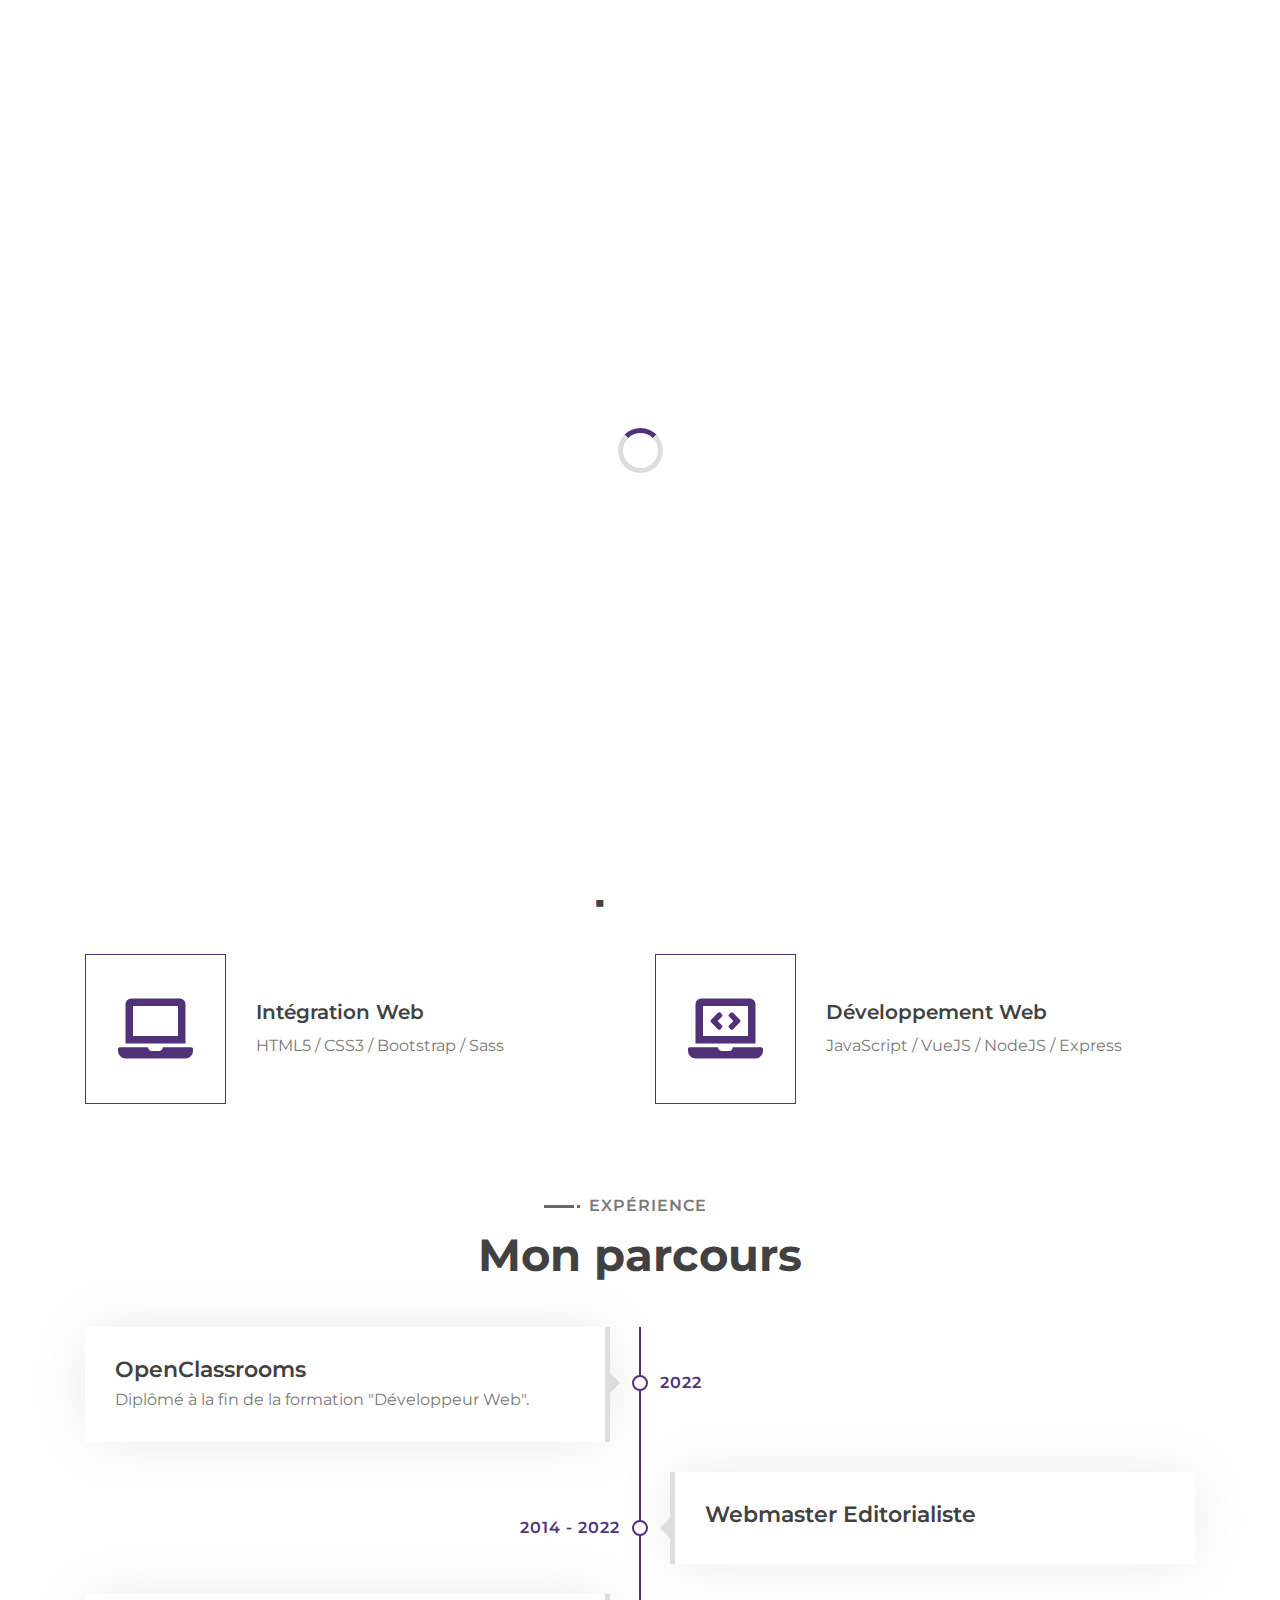
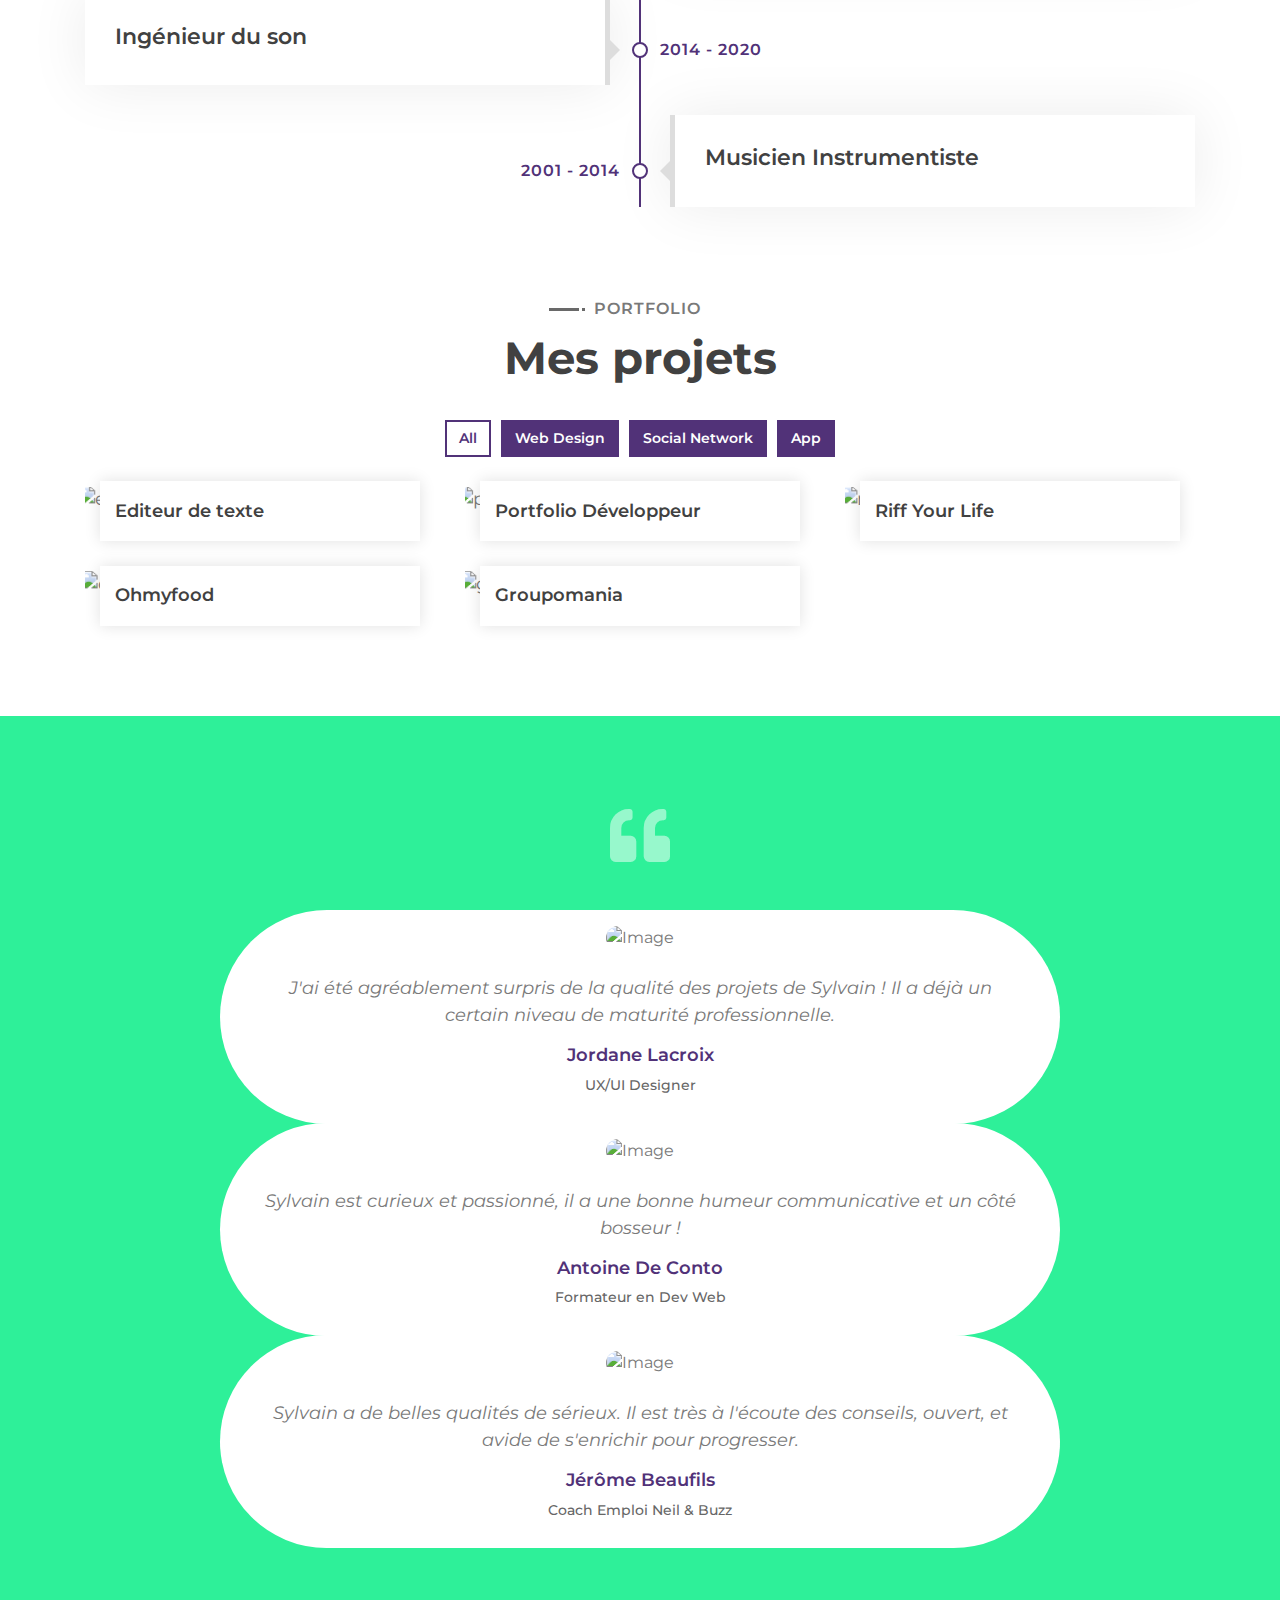
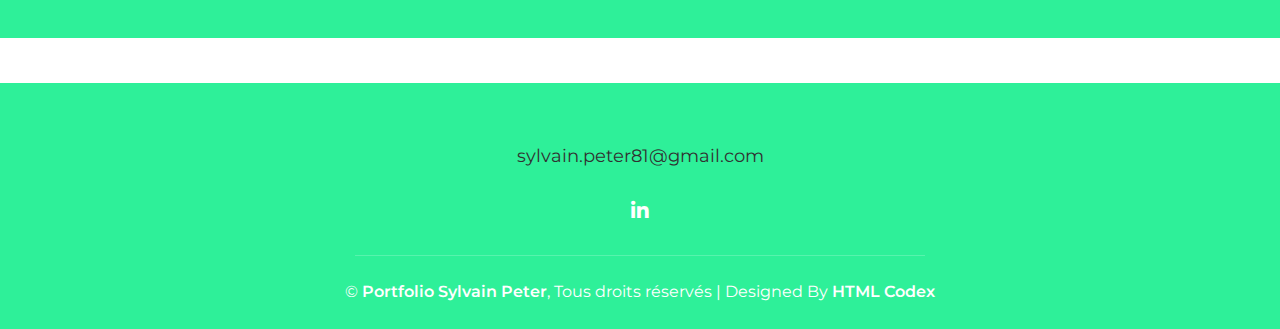
==== index.html @ 923b398d "Modifie carrousel" ====
<!DOCTYPE html>
<html lang="fr">

<head>
    <meta charset="utf-8">
    <meta content="width=device-width, initial-scale=1.0" name="viewport">
    <title>Sylvain Peter - Développeur Web // Orléans</title>
    <meta name="description" content="Portfolio de Sylvain Peter, développeur web à Orléans. Création de site internet sur mesure ! HTML, CSS, JavaScript" />
    <!-- Twitter Card data -->
    <meta name="twitter:card" content="Sylvain Peter - Développeur Web // Orléans">
    <meta name="twitter:description" content="Portfolio de Sylvain Peter, dévelopeur web à Orléans. Création de  site internet sur mesure ! HTML, CSS, JavaScript">
    <meta name="twitter:image" content="https://sylvainpeter.github.io/img/project4_a.jpg">
    <!-- Open Graph data -->
    <meta property="og:title" content="Sylvain Peter - Intégrateur Web // Orléans"/>
    <meta property="og:type" content="website"/>
    <meta property="og:description" content="Portfolio de Sylvain Peter, dévelopeur web à Orléans. Création de  site internet sur mesure ! HTML, CSS, JavaScript"/>
    <meta property="og:image" content="https://sylvainpeter.github.io/img/project4_a.jpg">

    <!-- Favicon -->
    <link rel="shortcut icon" type="image/ico" href="img/favicon.ico"/>

    <!-- Google Font -->
    <link href="https://fonts.googleapis.com/css2?family=Montserrat:wght@300;400;500;600;700&display=swap"
        rel="stylesheet">

    <!-- CSS Libraries -->
    <link href="https://stackpath.bootstrapcdn.com/bootstrap/4.4.1/css/bootstrap.min.css" rel="stylesheet">
    <link href="https://cdnjs.cloudflare.com/ajax/libs/font-awesome/5.10.0/css/all.min.css" rel="stylesheet">
    <link href="lib/animate/animate.min.css" rel="stylesheet">
    <link href="lib/owlcarousel/assets/owl.carousel.min.css" rel="stylesheet">
    <link href="lib/lightbox/css/lightbox.min.css" rel="stylesheet">

    <!-- Template Stylesheet -->
    <link href="css/style.css" rel="stylesheet">
</head>

<body data-spy="scroll" data-target=".navbar" data-offset="51">
    <!-- Nav Bar Start -->
    <div class="navbar navbar-expand-lg bg-light navbar-light">
        <div class="container-fluid">
            <a href="index.html" class="navbar-brand">DevFolio</a>
            <button type="button" class="navbar-toggler" data-toggle="collapse" data-target="#navbarCollapse">
                <span class="navbar-toggler-icon"></span>
            </button>

            <div class="collapse navbar-collapse justify-content-between" id="navbarCollapse">
                <div class="navbar-nav ml-auto">
                    <a href="#home" class="nav-item nav-link active">Home</a>
                    <a href="#about" class="nav-item nav-link">Bio</a>
                    <a href="#service" class="nav-item nav-link">Tech</a>
                    <a href="#experience" class="nav-item nav-link">Expérience</a>
                    <a href="#portfolio" class="nav-item nav-link">Portfolio</a>
                    <a href="#review" class="nav-item nav-link">Feedbacks</a>
                    <a href="#contact" class="nav-item nav-link">Contact</a>
                </div>
            </div>
        </div>
    </div>
    <!-- Nav Bar End -->


    <!-- Hero Start -->
    <div class="hero" id="home">
        <div class="container-fluid">
            <div class="row align-items-center">
                <div class="col-sm-12 col-md-6">
                    <div class="hero-content">
                        <div class="hero-text">

                            <h1>Sylvain Peter</h1>
                            <h2></h2>
                            <div class="typed-text">Développeur Web Frontend, Apprenti UX/UI Designer, Orléans</div>
                        </div>
                        <div class="hero-btn">
                            <a class="btn" href="#contact">Contactez-moi</a>
                        </div>
                    </div>
                </div>
                <div class="col-sm-12 col-md-6 d-none d-md-block wow zoomIn">
                    <div class="hero-image">
                        <img src="img/sylvain.jpg" alt="Hero Image">
                    </div>
                </div>
            </div>
        </div>
    </div>
    <!-- Hero End -->


    <!-- About Start -->
    <div class="about wow fadeInUp" data-wow-delay="0.1s" id="about">
        <div class="container-fluid">
            <div class="row align-items-center">
                <div class="col-lg-6">
                    <div class="about-img">
                        <img src="img/rainbow1.jpg" id="rainbow" alt="Image">
                    </div>
                </div>
                <div class="col-lg-6">
                    <div class="about-content">
                        <div class="section-header text-left">
                            <p>Bio</p>
                            <h2>A propos de moi</h2>
                        </div>
                        <div class="about-text">
                            <p>
                                Je suis une personne neuroatypique, particulièrement sensible à l'inclusion et à la
                                lutte contre la discrimination en entreprise.
                                <br><br>
                                Fort d'une expérience professionnelle en tant que musicien, j'aspire désormais à
                                explorer en profondeur l'univers du web.
                                Je suis déterminé à mettre toute ma détermination et mon engagement dans cette nouvelle
                                carrière.
                                <br><br>
                                En 2022, j'ai obtenu un diplôme de Développeur Web.
                                Je souhaite à présent me diversifier en étudiant le domaine de l'UX/UI Design.
                            </p>
                        </div>
                    </div>
                </div>
            </div>
        </div>
    </div>
    <!-- About End -->


    <!-- Service Start -->
    <div class="service" id="service">
        <div class="container">
            <div class="section-header text-center wow zoomIn" data-wow-delay="0.1s">
                <p>Tech</p>
                <h2>Mes spécialités</h2>
            </div>
            <div class="row">
                <div class="col-lg-6 wow fadeInUp" data-wow-delay="0.0s">
                    <div class="service-item">
                        <div class="service-icon">
                            <i class="fa fa-laptop"></i>
                        </div>
                        <div class="service-text">
                            <h3>Intégration Web</h3>
                            <p>
                                HTML5 / CSS3 / Bootstrap / Sass
                            </p>
                        </div>
                    </div>
                </div>
                <div class="col-lg-6 wow fadeInUp" data-wow-delay="0.2s">
                    <div class="service-item">
                        <div class="service-icon">
                            <i class="fa fa-laptop-code"></i>
                        </div>
                        <div class="service-text">
                            <h3>Développement Web</h3>
                            <p>
                                JavaScript / VueJS / NodeJS / Express
                            </p>
                        </div>
                    </div>
                </div>
            </div>
        </div>
    </div>
    <!-- Service End -->


    <!-- Experience Start -->
    <div class="experience" id="experience">
        <div class="container">
            <header class="section-header text-center wow zoomIn" data-wow-delay="0.1s">
                <p>Expérience</p>
                <h2>Mon parcours</h2>
            </header>
            <div class="timeline">
                <div class="timeline-item left wow slideInLeft" data-wow-delay="0.1s">
                    <div class="timeline-text">
                        <div class="timeline-date">2022</div>
                        <h2>OpenClassrooms</h2>
                        <p>
                            Diplômé à la fin de la formation "Développeur Web".
                        </p>
                    </div>
                </div>
                <div class="timeline-item right wow slideInRight" data-wow-delay="0.1s">
                    <div class="timeline-text">
                        <div class="timeline-date">2014 - 2022</div>
                        <h2>Webmaster Editorialiste</h2>
                    </div>
                </div>
                <div class="timeline-item left wow slideInLeft" data-wow-delay="0.1s">
                    <div class="timeline-text">
                        <div class="timeline-date">2014 - 2020</div>
                        <h2>Ingénieur du son</h2>
                    </div>
                </div>
                <div class="timeline-item right wow slideInRight" data-wow-delay="0.1s">
                    <div class="timeline-text">
                        <div class="timeline-date">2001 - 2014</div>
                        <h2>Musicien Instrumentiste</h2>
                    </div>
                </div>


            </div>
        </div>
    </div>
    <!-- Job Experience End -->




    <!-- Portfolio Start -->
    <div class="portfolio" id="portfolio">
        <div class="container">
            <div class="section-header text-center wow zoomIn" data-wow-delay="0.1s">
                <p>Portfolio</p>
                <h2>Mes projets</h2>
            </div>
            <div class="row">
                <div class="col-12">
                    <ul id="portfolio-filter">
                        <li data-filter="*" class="filter-active">All</li>
                        <li data-filter=".filter-1">Web Design</li>
                        <li data-filter=".filter-2">Social Network</li>
                        <li data-filter=".filter-3">App</li>
                    </ul>
                </div>
            </div>
            <div class="row portfolio-container">
                <div class="col-lg-4 col-md-6 col-sm-12 portfolio-item filter-3 wow fadeInUp" data-wow-delay="0.0s">
                    <div class="portfolio-wrap">
                        <div class="portfolio-img">
                            <img src="img/projet1.jpg" alt="editeur de texte">
                        </div>
                        <div class="portfolio-text">
                            <h3>Editeur de texte</h3>
                        </div>
                    </div>
                </div>
                <div class="col-lg-4 col-md-6 col-sm-12 portfolio-item filter-1 wow fadeInUp" data-wow-delay="0.2s">
                    <div class="portfolio-wrap">
                        <div class="portfolio-img">
                            <img src="img/projet2.jpg" alt="portfolio développeur">
                        </div>
                        <div class="portfolio-text">
                            <h3>Portfolio Développeur</h3>
                        </div>
                    </div>
                </div>
                <div class="col-lg-4 col-md-6 col-sm-12 portfolio-item filter-1 wow fadeInUp" data-wow-delay="0.4s">
                    <div class="portfolio-wrap">
                        <div class="portfolio-img">
                            <img src="img/projet3.jpg" alt="riff your life">
                        </div>
                        <div class="portfolio-text">
                            <h3>Riff Your Life</h3>
                        </div>
                    </div>
                </div>
                <div class="col-lg-4 col-md-6 col-sm-12 portfolio-item filter-1 wow fadeInUp" data-wow-delay="0.6s">
                    <div class="portfolio-wrap">
                        <div class="portfolio-img">
                            <img src="img/projet4.jpg" alt="ohmyfood">
                        </div>
                        <div class="portfolio-text">
                            <h3>Ohmyfood</h3>
                        </div>
                    </div>
                </div>
                <div class="col-lg-4 col-md-6 col-sm-12 portfolio-item filter-2 wow fadeInUp" data-wow-delay="1s">
                    <div class="portfolio-wrap">
                        <div class="portfolio-img">
                            <img src="img/projet6.png" alt="groupomania">
                        </div>
                        <div class="portfolio-text">
                            <h3>Groupomania</h3>
                        </div>
                    </div>
                </div>
            </div>
        </div>
    </div>
    <!-- Portfolio End -->






    <!-- Testimonial Start -->
    <div class="testimonial wow fadeInUp" data-wow-delay="0.1s" id="review">
        <div class="container">
            <div class="testimonial-icon">
                <i class="fa fa-quote-left"></i>
            </div>
            <div class="owl-carousel testimonials-carousel">
                <div class="testimonial-item">
                    <div class="testimonial-img">
                        <img src="img/jordane.jpg" alt="Image">
                    </div>
                    <div class="testimonial-text">
                        <p>
                            J'ai été agréablement surpris de la qualité des projets de Sylvain ! Il a déjà un certain
                            niveau de maturité professionnelle.
                        </p>
                        <h3>Jordane Lacroix</h3>
                        <h4>UX/UI Designer</h4>
                    </div>
                </div>
                <div class="testimonial-item">
                    <div class="testimonial-img">
                        <img src="img/antoine.jpg" alt="Image">
                    </div>
                    <div class="testimonial-text">
                        <p>
                            Sylvain est curieux et passionné, il a une bonne humeur communicative et un côté bosseur !
                        </p>
                        <h3>Antoine De Conto</h3>
                        <h4>Formateur en Dev Web</h4>
                    </div>
                </div>
                <div class="testimonial-item">
                    <div class="testimonial-img">
                        <img src="img/jerome.jpg" alt="Image">
                    </div>
                    <div class="testimonial-text">
                        <p>
                            Sylvain a de belles qualités de sérieux. Il est très à l'écoute des conseils, ouvert, et
                            avide de s'enrichir pour progresser.
                        </p>
                        <h3>Jérôme Beaufils</h3>
                        <h4>Coach Emploi Neil & Buzz</h4>
                    </div>
                </div>
            </div>
        </div>
    </div>
    <!-- Testimonial End -->








    <!-- Footer Start -->
    <div id="contact" class="footer wow fadeIn" data-wow-delay="0.3s">
        <div class="container-fluid">
            <div class="container">
                <div class="footer-info">
                    <div class="footer-menu">
                        <a href="mailto:sylvain.peter81@gmail.com">sylvain.peter81@gmail.com</p>
                    </div>
                    <div class="footer-social">
                        <a href="https://www.linkedin.com/in/sylvainpeter" target="_blank"><i
                                class="fab fa-linkedin-in"></i></a>
                    </div>
                </div>
            </div>
            <div class="container copyright">
                <p>&copy; <a href="#">Portfolio Sylvain Peter</a>, Tous droits réservés | Designed By <a
                        href="https://htmlcodex.com">HTML Codex</a></p>
            </div>
        </div>
    </div>
    <!-- Footer End -->


    <!-- Back to top button -->
    <a href="#" class="btn back-to-top"><i class="fa fa-chevron-up"></i></a>


    <!-- Pre Loader -->
    <div id="loader" class="show">
        <div class="loader"></div>
    </div>


    <!-- JavaScript Libraries -->
    <script src="https://code.jquery.com/jquery-3.4.1.min.js"></script>
    <script src="https://stackpath.bootstrapcdn.com/bootstrap/4.4.1/js/bootstrap.bundle.min.js"></script>
    <script src="lib/easing/easing.min.js"></script>
    <script src="lib/wow/wow.min.js"></script>
    <script src="lib/waypoints/waypoints.min.js"></script>
    <script src="lib/typed/typed.min.js"></script>
    <script src="lib/owlcarousel/owl.carousel.min.js"></script>
    <script src="lib/isotope/isotope.pkgd.min.js"></script>
    <script src="lib/lightbox/js/lightbox.min.js"></script>

    <!-- Contact Javascript File -->
    <script src="mail/jqBootstrapValidation.min.js"></script>
    <script src="mail/contact.js"></script>

    <!-- Template Javascript -->
    <script src="js/main.js"></script>
</body>

</html>
---- css/style.css ----
/*******************************/
/********* General CSS *********/
/*******************************/
body {
    color: #797979;
    background: #ffffff;
    font-family: 'Montserrat', sans-serif;
}

h1,
h2,
h3,
h4,
h5,
h6 {
    color: #414141;
}

a {
    color: #313131;
    transition: .3s;
}

a:hover,
a:active,
a:focus {
    color: #513278;
    outline: none;
    text-decoration: none;
}

.btn:focus,
.form-control:focus {
    box-shadow: none;
}

.container-fluid {
    max-width: 1366px;
}

.btn {
    padding: 12px 25px;
    font-size: 14px;
    font-weight: 600;
    letter-spacing: 1px;
    color: #ffffff;
    background: #513278;
    border: 2px solid transparent;
    border-radius: 0;
    box-shadow: inset 0 0 0 50px #513278;
    transition: ease-out 0.3s;
    -webkit-transition: ease-out 0.3s;
    -moz-transition: ease-out 0.3s;
}

.btn:hover {
    color: #513278;
    background: transparent;
    box-shadow: inset 0 0 0 0 #513278;
    border-color: #513278;
}

#loader {
    position: fixed;
    top: 0;
    right: 0;
    bottom: 0;
    left: 0;
    display: flex;
    align-items: center;
    justify-content: center;
    background: #ffffff;
    opacity: 0;
    visibility: hidden;
    -webkit-transition: opacity .3s ease-out, visibility 0s linear .3s;
    -o-transition: opacity .3s ease-out, visibility 0s linear .3s;
    transition: opacity .3s ease-out, visibility 0s linear .3s;
    z-index: 999;
}

#loader.show {
    -webkit-transition: opacity .6s ease-out, visibility 0s linear 0s;
    -o-transition: opacity .6s ease-out, visibility 0s linear 0s;
    transition: opacity .6s ease-out, visibility 0s linear 0s;
    visibility: visible;
    opacity: 1;
}

#loader .loader {
    position: relative;
    width: 45px;
    height: 45px;
    border: 5px solid #dddddd;
    border-top: 5px solid #513278;
    border-radius: 50%;
    -webkit-animation: spin 2s linear infinite;
    animation: spin 2s linear infinite;
}

@-webkit-keyframes spin {
    0% {
        -webkit-transform: rotate(0deg);
    }

    100% {
        -webkit-transform: rotate(360deg);
    }
}

@keyframes spin {
    0% {
        transform: rotate(0deg);
    }

    100% {
        transform: rotate(360deg);
    }
}

.back-to-top {
    position: fixed;
    display: none;
    width: 44px;
    height: 44px;
    padding: 8px 0;
    text-align: center;
    line-height: 1;
    font-size: 22px;
    right: 15px;
    bottom: 15px;
    z-index: 9;
}

.back-to-top i {
    color: #ffffff;
}

.back-to-top:hover i {
    color: #414141;
}


/**********************************/
/*********** Nav Bar CSS **********/
/**********************************/
.navbar {
    position: relative;
    transition: .5s;
    z-index: 999;
}

.navbar.nav-sticky {
    position: fixed;
    top: 0;
    width: 100%;
    box-shadow: 0 2px 5px rgba(0, 0, 0, .3);
}

.navbar .navbar-brand {
    margin: 0;
    font-size: 45px;
    line-height: 0px;
    font-weight: 700;
    letter-spacing: 2px;
    transition: .5s;

}

.navbar .navbar-brand img {
    max-width: 100%;
    max-height: 40px;
}

.navbar .dropdown-menu {
    margin-top: 0;
    border: 0;
    border-radius: 0;
    background: #f8f9fa;
}

@media (min-width: 992px) {
    .navbar {
        position: absolute;
        width: 100%;
        padding: 30px 60px;
        background: transparent !important;
        border-bottom: 1px dashed rgba(256, 256, 256, .2);
        z-index: 9;
    }

    .navbar.nav-sticky {
        padding: 10px 60px;
        background: #ffffff !important;
    }

    .navbar .navbar-brand {
        color: #ffffff;
    }

    .navbar.nav-sticky .navbar-brand {
        color: #513278;
    }

    .navbar-light .navbar-nav .nav-link,
    .navbar-light .navbar-nav .nav-link:focus {
        padding: 10px 10px 8px 10px;
        color: #ffffff;
        font-size: 15px;
        font-weight: 500;
    }

    .navbar-light.nav-sticky .navbar-nav .nav-link,
    .navbar-light.nav-sticky .navbar-nav .nav-link:focus {
        color: #414141;
    }

    .navbar-light .navbar-nav .nav-link:hover,
    .navbar-light .navbar-nav .nav-link.active {
        color: #111111;
    }

    .navbar-light.nav-sticky .navbar-nav .nav-link:hover,
    .navbar-light.nav-sticky .navbar-nav .nav-link.active {
        color: #513278;
    }
}

@media (max-width: 991.98px) {
    .navbar {
        padding: 15px;
        background: #ffffff !important;
    }

    .navbar .navbar-brand {
        color: #513278;
    }

    .navbar .navbar-nav {
        margin-top: 15px;
    }

    .navbar a.nav-link {
        padding: 5px;
    }

    .navbar .dropdown-menu {
        box-shadow: none;
    }
}


/*******************************/
/********** Hero CSS ***********/
/*******************************/
.hero {
    position: relative;
    width: 100%;
    margin-bottom: 45px;
    padding: 120px 0 0 0;
    overflow: hidden;
    background: linear-gradient(rgba(44, 17, 21, 0.95), rgba(35, 239, 147, 0.95)), url(../img/hero-bg.jpg);
    background-position: center;
    background-repeat: no-repeat;
    background-size: cover;
}

.hero .container-fluid {
    padding: 0;
}

.hero .hero-image {
    position: relative;
    text-align: right;
    padding-right: 75px;
    margin-bottom: 145px;
}

.hero .hero-image img {
    max-width: 80%;
    max-height: 80%;
    border-radius: 50%;
}

.hero .hero-content {
    position: relative;
    padding-left: 75px;
    display: flex;
    align-items: flex-start;
    justify-content: center;
    flex-direction: column;
}

.hero .hero-text p {
    color: #ffffff;
    font-size: 25px;
    font-weight: 600;
    margin-bottom: 15px;
}

.hero .hero-text h1 {
    color: #ffffff;
    font-size: 60px;
    font-weight: 700;
    letter-spacing: 3px;
    margin-bottom: 15px;
}

.hero .hero-text h2 {
    display: inline-block;
    margin: 0;
    height: 35px;
    color: #ffffff;
    font-size: 35px;
    font-weight: 600;
}

.hero .hero-text .typed-text {
    display: none;
}

.hero .hero-text .typed-cursor {
    font-size: 35px;
    font-weight: 300;
    color: #ffffff;
}

.hero .hero-btn .btn {
    margin-top: 35px;
    color: #513278;
    background: #ffffff;
    box-shadow: inset 0 0 0 50px #ffffff;
}

.hero .hero-btn .btn:hover {
    color: #ffffff;
    background: transparent;
    box-shadow: inset 0 0 0 0 #ffffff;
    border-color: #ffffff;
}

.hero .hero-btn .btn:first-child {
    margin-right: 10px;
}

@media (max-width: 991.98px) {
    .hero {
        padding-top: 60px;
    }

    .hero .hero-content {
        padding: 0 15px;
    }

    .hero .hero-text p {
        font-size: 20px;
    }

    .hero .hero-text h1 {
        font-size: 45px;
    }

    .hero .hero-text h2 {
        font-size: 25px;
        height: 25px;
    }

    .hero .hero-btn .btn {
        padding: 12px 30px;
        letter-spacing: 1px;
    }
}

@media (max-width: 767.98px) {
    .hero {
        padding-top: 60px;
        padding-bottom: 60px;
    }

    .hero,
    .hero .hero-text,
    .hero .hero-btn {
        width: 100%;
        text-align: center;
    }

    .hero .hero-text p {
        font-size: 18px;
    }

    .hero .hero-text h1 {
        font-size: 35px;
    }

    .hero .hero-text h2 {
        font-size: 22px;
        height: 22px;
    }

    .hero .hero-btn .btn {
        padding: 10px 15px;
        letter-spacing: 1px;
    }
}

@media (max-width: 575.98px) {
    .hero .hero-text p {
        font-size: 16px;
    }

    .hero .hero-text h1 {
        font-size: 30px;
    }

    .hero .hero-text h2 {
        font-size: 18px;
        height: 18px;
    }

    .hero .hero-btn .btn {
        padding: 8px 10px;
        letter-spacing: 0;
    }
}

/*******************************/
/******* Section Header ********/
/*******************************/
.section-header {
    position: relative;
    margin-bottom: 45px;
}

.section-header p {
    display: inline-block;
    margin: 0 30px;
    margin-bottom: 10px;
    padding-left: 15px;
    position: relative;
    font-size: 16px;
    font-weight: 600;
    letter-spacing: 1px;
    text-transform: uppercase;
    background: #ffffff;
}

.section-header p::before {
    position: absolute;
    content: "";
    height: 3px;
    top: 11px;
    right: 0;
    left: -30px;
    background: dimgrey;
    z-index: -1;
}

.section-header p::after {
    position: absolute;
    content: "";
    width: 3px;
    height: 3px;
    top: 11px;
    left: 3px;
    background: dimgrey;
    z-index: 1;
}

.section-header h2 {
    margin: 0;
    position: relative;
    font-size: 45px;
    font-weight: 700;
}

@media (max-width: 767.98px) {
    .section-header h2 {
        font-size: 30px;
    }
}


/*******************************/
/********** About CSS **********/
/*******************************/
.about {
    position: relative;
    width: 100%;
    margin: -45px 0 45px 0;
}

.about .col-lg-6 {
    padding: 0;
}

.about .section-header {
    margin-bottom: 30px;
}

.about .about-img {
    position: relative;
    height: 100%;
}

.about .about-img img {
    position: relative;
    width: 100%;
    height: 100%;
    object-fit: cover;
}

.about .about-content {
    padding: 0 60px;
}

.about .about-text p {
    font-size: 16px;
}

.about .skills {
    margin-bottom: 30px;
}

.about .skill-name {
    margin-top: 15px;
}

.about .skill-name p {
    display: inline-block;
    margin-bottom: 5px;
    font-size: 16px;
    font-weight: 400;
}

.about .skill-name p:last-child {
    float: right;
}

.about .progress {
    height: 10px;
    border-radius: 10px;
    background: #dddddd;
}

.about .progress .progress-bar {
    width: 0px;
    background: #513278;
    border-radius: 10px;
    transition: 2s;
}

.about .about-text a.btn {
    margin-top: 15px;
}

@media (max-width: 991.98px) {
    .about .about-content {
        padding: 45px 15px 0 15px;
    }
}


/*******************************/
/******* Experience CSS ********/
/*******************************/
.experience {
    position: relative;
    padding: 45px 0 15px 0;
}

.experience .timeline {
    position: relative;
    width: 100%;
}

.experience .timeline::after {
    content: '';
    position: absolute;
    width: 2px;
    background: #513278;
    top: 0;
    bottom: 0;
    left: 50%;
    margin-left: -1px;
}

.experience .timeline .timeline-item {
    position: relative;
    background: inherit;
    width: 50%;
    margin-bottom: 30px;
}

.experience .timeline .timeline-item.left {
    left: 0;
    padding-right: 30px;
}

.experience .timeline .timeline-item.right {
    left: 50%;
    padding-left: 30px;
}

.experience .timeline .timeline-item::after {
    content: '';
    position: absolute;
    width: 16px;
    height: 16px;
    top: 48px;
    right: -8px;
    background: #ffffff;
    border: 2px solid #513278;
    border-radius: 16px;
    z-index: 1;
}

.experience .timeline .timeline-item.right::after {
    left: -8px;
}

.experience .timeline .timeline-item::before {
    content: '';
    position: absolute;
    width: 0;
    height: 0;
    top: 46px;
    right: 10px;
    z-index: 1;
    border: 10px solid;
    border-color: transparent transparent transparent #dddddd;
}

.experience .timeline .timeline-item.right::before {
    left: 10px;
    border-color: transparent #dddddd transparent transparent;
}

.experience .timeline .timeline-date {
    position: absolute;
    width: 100%;
    top: 44px;
    font-size: 16px;
    font-weight: 600;
    color: #513278;
    text-transform: uppercase;
    letter-spacing: 1px;
    z-index: 1;
}

.experience .timeline .timeline-item.left .timeline-date {
    text-align: left;
    left: calc(100% + 55px);
}

.experience .timeline .timeline-item.right .timeline-date {
    text-align: right;
    right: calc(100% + 55px);
}

.experience .timeline .timeline-text {
    padding: 30px;
    background: #ffffff;
    position: relative;
    border-right: 5px solid #dddddd;
    box-shadow: 0 0 60px rgba(0, 0, 0, .08);
}

.experience .timeline .timeline-item.right .timeline-text {
    border-right: none;
    border-left: 5px solid #dddddd;
}

.experience .timeline .timeline-text h2 {
    margin: 0 0 5px 0;
    font-size: 22px;
    font-weight: 600;
}

.experience .timeline .timeline-text h4 {
    margin: 0 0 10px 0;
    font-size: 16px;
    font-style: italic;
    font-weight: 400;
}

.experience .timeline .timeline-text p {
    margin: 0;
    font-size: 16px;
}

@media (max-width: 767.98px) {
    .experience .timeline::after {
        left: 8px;
    }

    .experience .timeline .timeline-item {
        width: 100%;
        padding-left: 38px;
    }

    .experience .timeline .timeline-item.left {
        padding-right: 0;
    }

    .experience .timeline .timeline-item.right {
        left: 0%;
        padding-left: 38px;
    }

    .experience .timeline .timeline-item.left::after,
    .experience .timeline .timeline-item.right::after {
        left: 0;
    }

    .experience .timeline .timeline-item.left::before,
    .experience .timeline .timeline-item.right::before {
        left: 18px;
        border-color: transparent #dddddd transparent transparent;
    }

    .experience .timeline .timeline-item.left .timeline-date,
    .experience .timeline .timeline-item.right .timeline-date {
        position: relative;
        top: 0;
        right: auto;
        left: 0;
        text-align: left;
        margin-bottom: 10px;
    }

    .experience .timeline .timeline-item.left .timeline-text,
    .experience .timeline .timeline-item.right .timeline-text {
        border-right: none;
        border-left: 5px solid #dddddd;
    }
}


/*******************************/
/********* Service CSS *********/
/*******************************/
.service {
    position: relative;
    width: 100%;
    padding: 45px 0 15px 0;
}

.service .service-item {
    position: relative;
    margin-bottom: 30px;
    display: flex;
    align-items: center;
    box-shadow: inset 0 0 0 0 transparent;
    transition: ease-out 0.5s;
}

.service .service-item:hover {
    box-shadow: inset 800px 0 0 0 #513278;
}

.service .service-icon {
    position: relative;
    width: 150px;
    min-height: 150px;
    display: flex;
    align-items: center;
    justify-content: center;
    border: 1px solid #513278;
    background: #ffffff;
}

.service .service-icon i {
    position: relative;
    font-size: 60px;
    color: #513278;
    transition: .3s;
}

.service .service-item:hover i {
    font-size: 75px;
}

.service .service-text {
    position: relative;
    width: calc(100% - 120px);
    padding: 0 30px;
}

.service .service-text h3 {
    margin-bottom: 10px;
    font-size: 20px;
    font-weight: 600;
    transition: 1s;
}

.service .service-text p {
    margin: 0;
    font-size: 16px;
    transition: 1s;
}

.service .service-item:hover .service-text h3,
.service .service-item:hover .service-text p {
    color: #ffffff;
}

@media (max-width: 575.98px) {
    .service .service-text h3 {
        font-size: 16px;
        margin-bottom: 5px;
    }

    .service .service-text p {
        font-size: 14px;
    }
}


/*******************************/
/******** Portfolio CSS ********/
/*******************************/
.portfolio {
    position: relative;
    padding: 45px 0 15px 0;
}

.portfolio #portfolio-filter {
    padding: 0;
    margin: -15px 0 25px 0;
    list-style: none;
    font-size: 0;
    text-align: center;
}

.portfolio #portfolio-filter li {
    cursor: pointer;
    display: inline-block;
    margin: 5px;
    padding: 6px 12px;
    font-size: 14px;
    font-weight: 600;
    color: #ffffff;
    background: #513278;
    border: 2px solid transparent;
    border-radius: 0;
    box-shadow: inset 0 0 0 50px #513278;
    transition: ease-out 0.3s;
    -webkit-transition: ease-out 0.3s;
    -moz-transition: ease-out 0.3s;
}

.portfolio #portfolio-filter li:hover,
.portfolio #portfolio-filter li.filter-active {
    color: #513278;
    background: transparent;
    box-shadow: inset 0 0 0 0 #513278;
    border-color: #513278;
}

.portfolio .portfolio-item {
    position: relative;
}

.portfolio .portfolio-wrap {
    position: relative;
    width: 100%;
}

.portfolio .portfolio-img {
    position: relative;
    overflow: hidden;
}

.portfolio .portfolio-img img {
    position: relative;
    width: 100%;
    height: 100%;
    object-fit: cover;
    transform: scale(1.1);
    transition: .5s;
}

.portfolio .portfolio-item:hover img {
    margin-left: 15px;
}

.portfolio .portfolio-text {
    position: relative;
    height: 60px;
    width: calc(100% - 30px);
    margin: -30px 15px 30px 15px;
    display: flex;
    align-items: center;
    background: #ffffff;
    box-shadow: 0 0 15px rgba(0, 0, 0, .12);
}

.portfolio .portfolio-text h3 {
    width: calc(100% - 70px);
    font-size: 18px;
    font-weight: 600;
    margin: 0 0 0 15px;
    white-space: nowrap;
    overflow: hidden;
}

.portfolio .portfolio-text a.btn {
    width: 50px;
    height: 50px;
    padding: 0 0 2px 1px;
    display: flex;
    align-items: center;
    justify-content: center;
    font-size: 45px;
    font-weight: 100;
}

.portfolio .portfolio-item:hover a.btn {
    color: #513278;
    background: transparent;
    box-shadow: inset 0 0 0 0 #513278;
    border-color: #513278;
}


/*******************************/
/********* Banner CSS **********/
/*******************************/
.banner {
    position: relative;
    width: 100%;
    margin: 45px 0;
    padding: 90px 0;
    background: #513278;
}

.banner .container {
    max-width: 750px;
    text-align: center;
}

.banner .section-header {
    margin-bottom: 20px;
}

.banner .section-header p {
    color: #414141;
    background: transparent;
}

.banner .section-header p::after {
    display: none;
}

.banner .section-header h2 {
    color: #ffffff;
}

.banner .section-header h2 span {
    color: #414141;
    font-size: 50px;
}

.banner .banner-text p {
    font-size: 18px;
    color: #ffffff;
}

.banner .banner-text .btn {
    margin-top: 15px;
    color: #513278;
    background: #ffffff;
    box-shadow: inset 0 0 0 50px #ffffff;
}

.banner .banner-text .btn:hover {
    color: #ffffff;
    background: transparent;
    box-shadow: inset 0 0 0 0 #ffffff;
    border-color: #ffffff;
}




/*******************************/
/******* Testimonial CSS *******/
/*******************************/
.testimonial {
    position: relative;
    margin: 45px 0;
    padding: 90px 0;
    background: rgba(35, 239, 147, 0.95);
}

.testimonial .container {
    max-width: 900px;
}

.testimonial .testimonial-icon {
    margin-bottom: 45px;
    text-align: center;
}

.testimonial .testimonial-icon i {
    font-size: 60px;
    color: rgba(256, 256, 256, .5);
}

.testimonial .testimonial-item {
    position: relative;
    margin: 0 15px;
    text-align: center;
}

.testimonial .testimonial-img {
    position: relative;
    margin-bottom: 15px;
    z-index: 1;
}

.testimonial .testimonial-item img {
    margin: 0 auto;
    width: 120px;
    padding: 10px;
    border: 5px dotted #ffffff;
    border-radius: 100px;
}

.testimonial .testimonial-text {
    position: relative;
    margin-top: -70px;
    padding: 65px 35px 30px 35px;
    text-align: center;
    background: #ffffff;
    border-radius: 500px;
}

.testimonial .testimonial-item p {
    font-size: 18px;
    font-style: italic;
}

.testimonial .testimonial-text h3 {
    color: #513278;
    font-size: 18px;
    font-weight: 600;
    margin-bottom: 10px;
}

.testimonial .testimonial-text h4 {
    color: #666666;
    font-size: 14px;
    margin-bottom: 0;
}

.testimonial .owl-dots {
    margin-top: 15px;
    text-align: center;
}

.testimonial .owl-dot {
    display: inline-block;
    margin: 0 5px;
    width: 12px;
    height: 12px;
    border-radius: 50%;
    background: rgba(256, 256, 256, .5);
}

.testimonial .owl-dot.active {
    background: #ffffff;
}





/*******************************/
/********* Footer CSS **********/
/*******************************/
.footer {
    position: relative;
    margin-top: 45px;
    background: rgba(35, 239, 147, 0.95);
}

.footer .container-fluid {
    padding: 60px 0 0 0;
}

.footer .footer-info {
    position: relative;
    width: 100%;
    text-align: center;
}

.footer .footer-info h2 {
    margin-bottom: 20px;
    font-size: 30px;
    font-weight: 700;
    color: #ffffff;
}

.footer .footer-info h3 {
    margin-bottom: 25px;
    font-size: 22px;
    font-weight: 600;
    color: #ffffff;
}

.footer .footer-menu {
    width: 100%;
    display: flex;
    justify-content: center;
    font-size: 1.1rem;
}

.footer .footer-menu p {
    color: #ffffff;
    font-size: 22px;
    font-weight: 600;
    line-height: 20px;
    padding: 0 15px;
    border-right: 1px solid #ffffff;
}

.footer .footer-menu p:last-child {
    border: none;
}

.footer .footer-social {
    position: relative;
    margin-top: 15px;
}

.footer .footer-social a {
    display: inline-block;
}

.footer .footer-social a i {
    margin-right: 15px;
    font-size: 20px;
    color: #ffffff;
    transition: .3s;
}

.footer .footer-social a:last-child i {
    margin: 0;
}

.footer .footer-social a:hover i {
    color: #414141;
}

.footer .copyright {
    position: relative;
    text-align: center;
    margin-top: 30px;
    padding-top: 25px;
    padding-bottom: 25px;
}

.footer .copyright::before {
    position: absolute;
    content: "";
    width: 50%;
    height: 1px;
    top: 0;
    left: 25%;
    background: rgba(256, 256, 256, .2);
}

.footer .copyright p {
    margin: 0;
    color: #ffffff;
}

.footer .copyright .col-md-6:last-child p {
    text-align: right;
}

.footer .copyright p a {
    color: #ffffff;
    font-weight: 600;
}

.footer .copyright p a:hover {
    color: #414141;
}

@media (max-width: 575.98px) {
    .footer .footer-info h2 {
        margin-bottom: 20px;
        font-size: 20px;
        font-weight: 600;
    }

    .footer .footer-info h3 {
        margin-bottom: 20px;
        font-size: 16px;
    }

    .footer .footer-menu p {
        font-size: 17px;
        line-height: 16px;
        padding: 0 5px;
    }
}
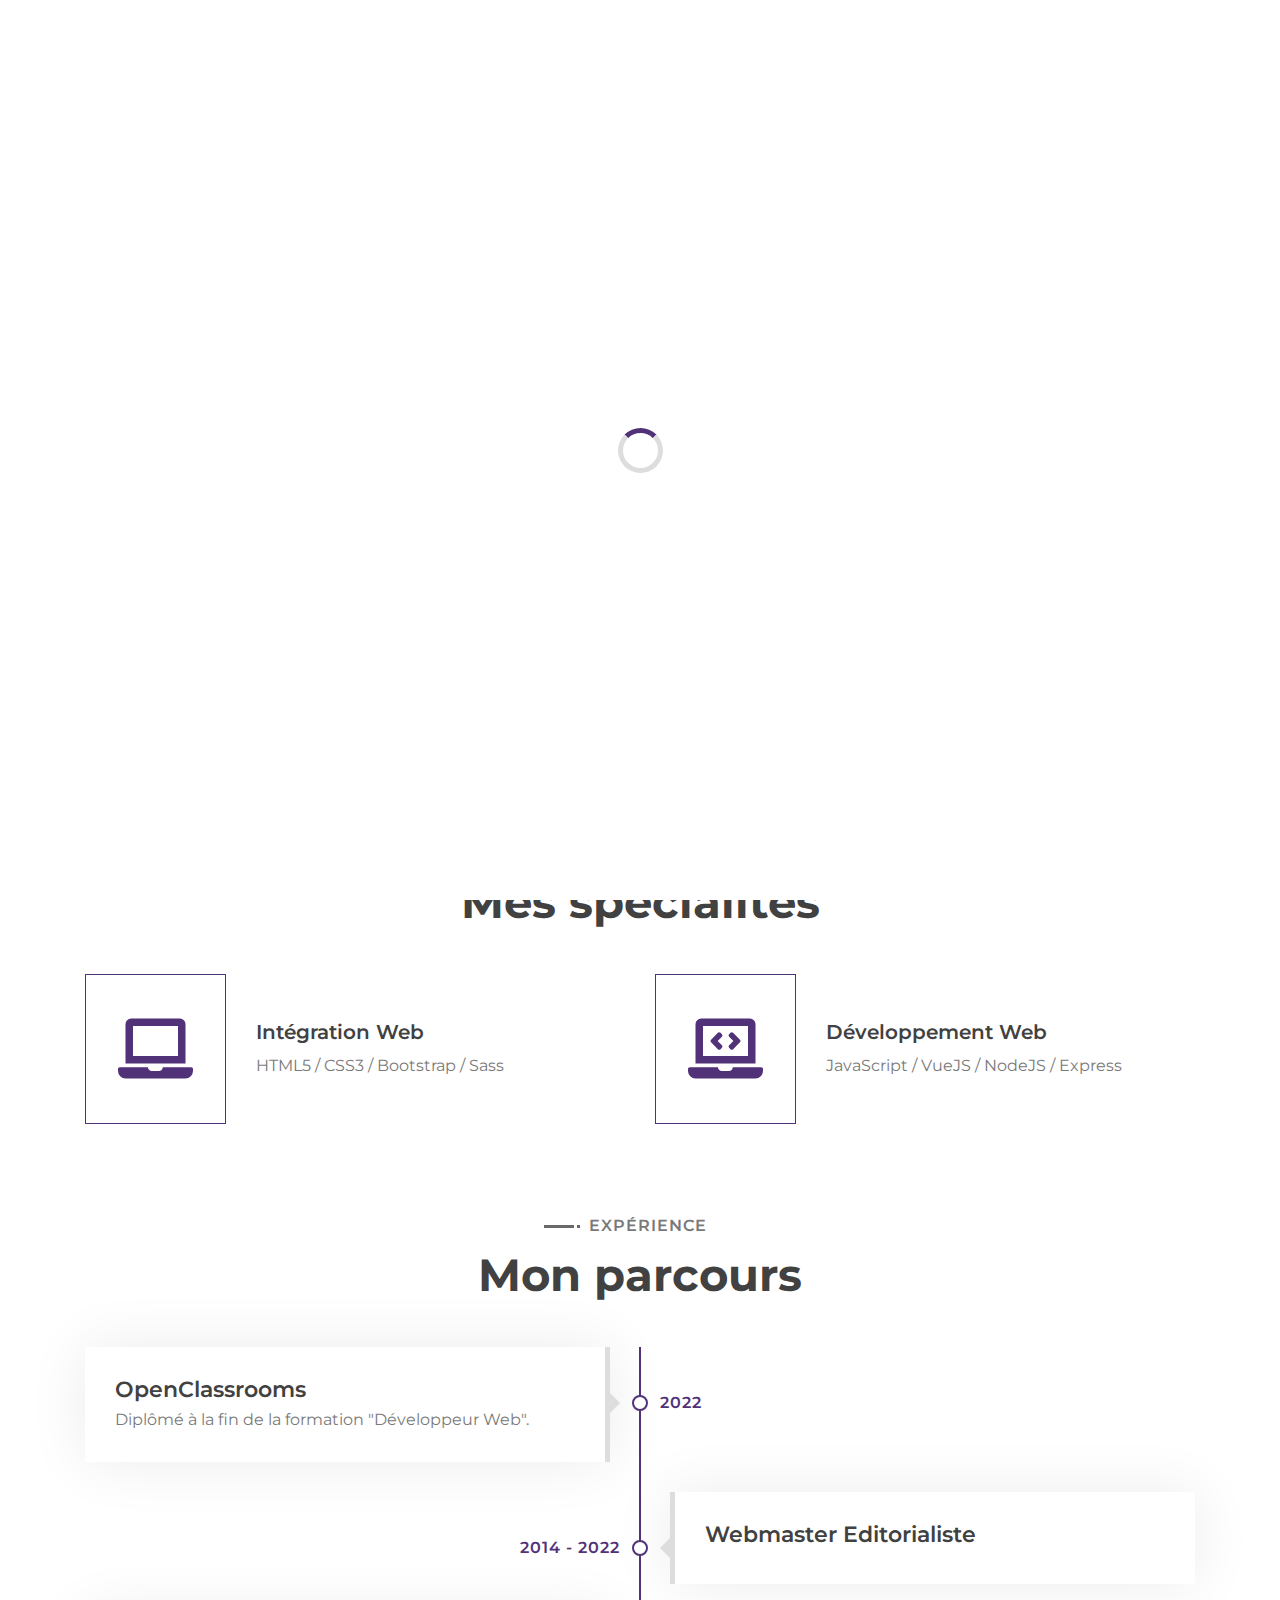
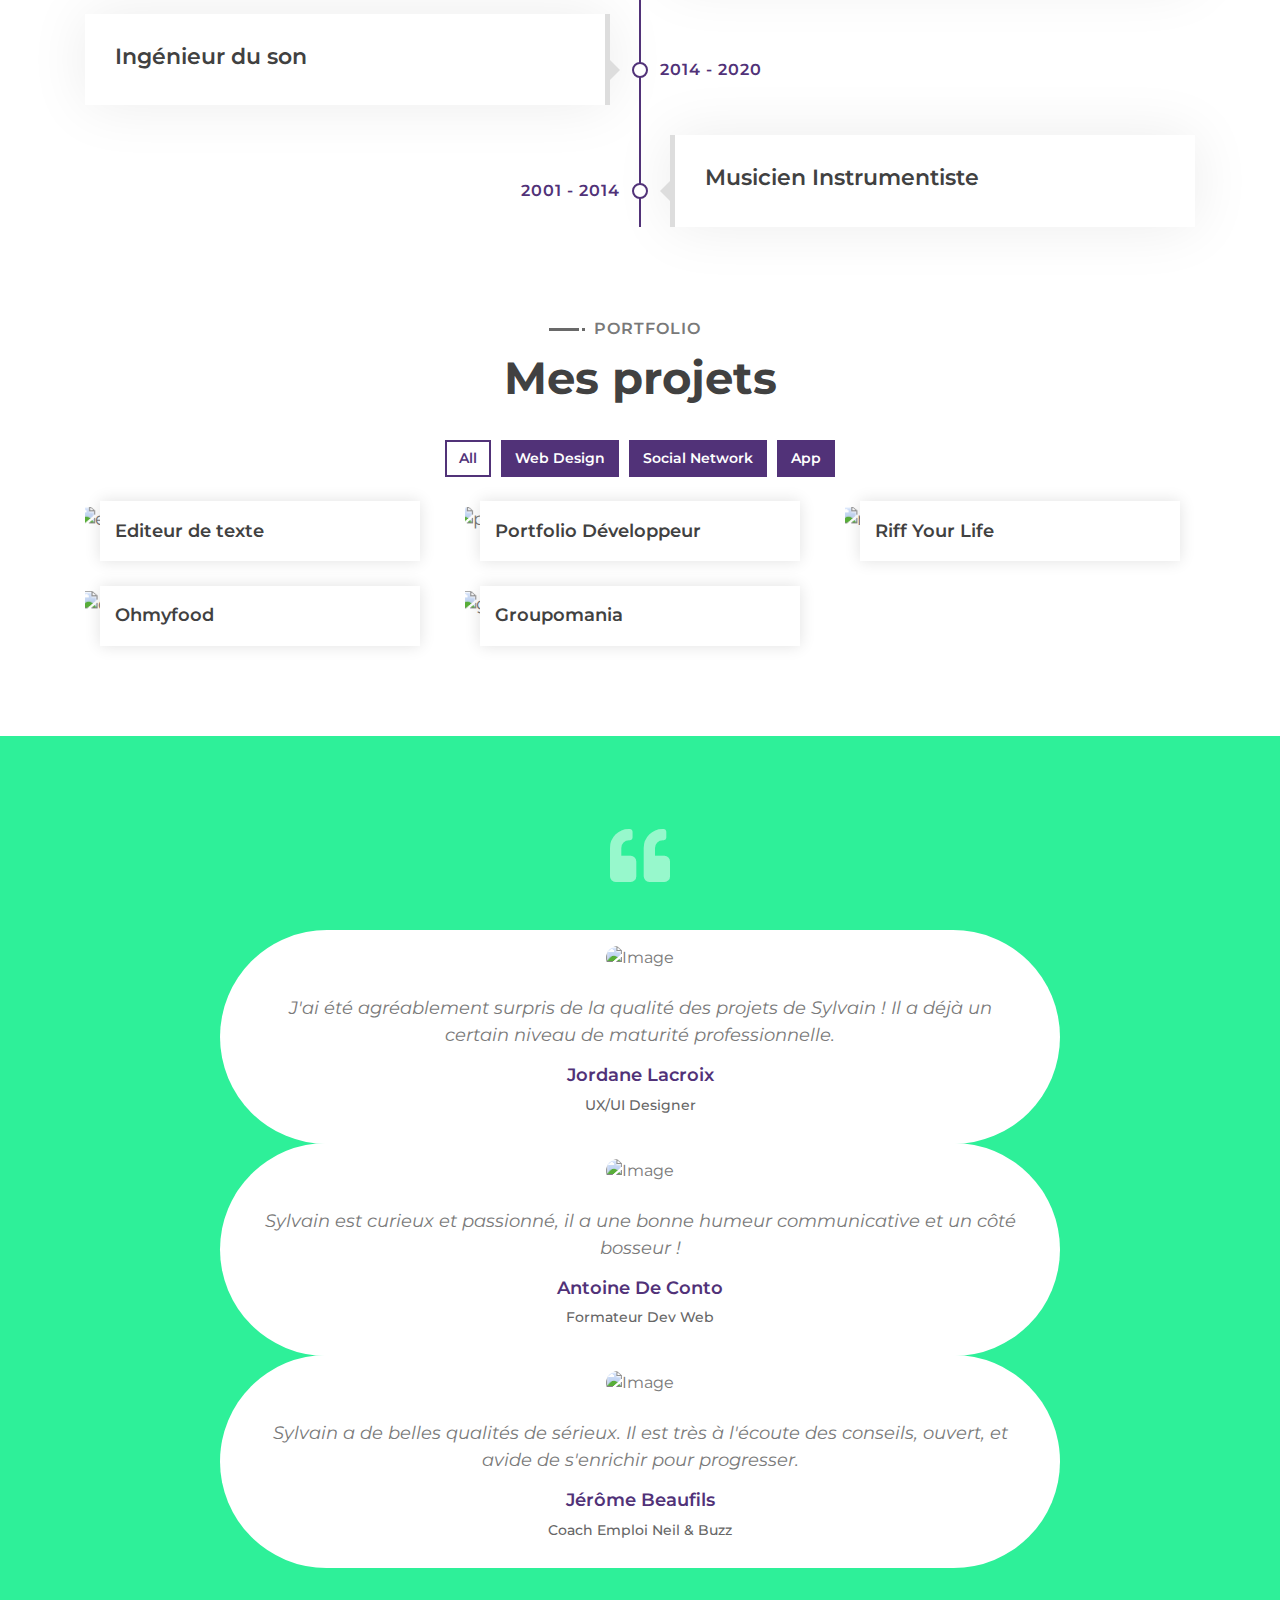
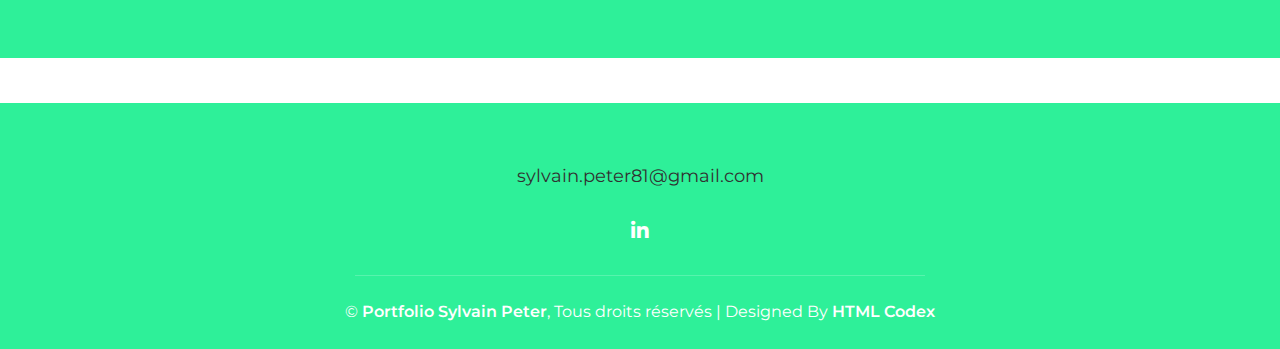
==== commit 3e174d0c: "Modifie hero image media queries" ====
--- a/index.html
+++ b/index.html
@@ -5,19 +5,22 @@
     <meta charset="utf-8">
     <meta content="width=device-width, initial-scale=1.0" name="viewport">
     <title>Sylvain Peter - Développeur Web // Orléans</title>
-    <meta name="description" content="Portfolio de Sylvain Peter, développeur web à Orléans. Création de site internet sur mesure ! HTML, CSS, JavaScript" />
+    <meta name="description"
+        content="Portfolio de Sylvain Peter, développeur web à Orléans. Création de site internet sur mesure ! HTML, CSS, JavaScript" />
     <!-- Twitter Card data -->
     <meta name="twitter:card" content="Sylvain Peter - Développeur Web // Orléans">
-    <meta name="twitter:description" content="Portfolio de Sylvain Peter, dévelopeur web à Orléans. Création de  site internet sur mesure ! HTML, CSS, JavaScript">
+    <meta name="twitter:description"
+        content="Portfolio de Sylvain Peter, dévelopeur web à Orléans. Création de  site internet sur mesure ! HTML, CSS, JavaScript">
     <meta name="twitter:image" content="https://sylvainpeter.github.io/img/project4_a.jpg">
     <!-- Open Graph data -->
-    <meta property="og:title" content="Sylvain Peter - Intégrateur Web // Orléans"/>
-    <meta property="og:type" content="website"/>
-    <meta property="og:description" content="Portfolio de Sylvain Peter, dévelopeur web à Orléans. Création de  site internet sur mesure ! HTML, CSS, JavaScript"/>
+    <meta property="og:title" content="Sylvain Peter - Intégrateur Web // Orléans" />
+    <meta property="og:type" content="website" />
+    <meta property="og:description"
+        content="Portfolio de Sylvain Peter, dévelopeur web à Orléans. Création de  site internet sur mesure ! HTML, CSS, JavaScript" />
     <meta property="og:image" content="https://sylvainpeter.github.io/img/project4_a.jpg">
 
     <!-- Favicon -->
-    <link rel="shortcut icon" type="image/ico" href="img/favicon.ico"/>
+    <link rel="shortcut icon" type="image/ico" href="img/favicon.ico" />
 
     <!-- Google Font -->
     <link href="https://fonts.googleapis.com/css2?family=Montserrat:wght@300;400;500;600;700&display=swap"
@@ -93,7 +96,8 @@
             <div class="row align-items-center">
                 <div class="col-lg-6">
                     <div class="about-img">
-                        <img src="img/rainbow1.jpg" id="rainbow" alt="Image">
+                        <img src="img/rainbow1.jpg" id="rainbow" alt="rainbow">
+                        <img src="img/sylvain.jpg" alt="image2" class="image2">
                     </div>
                 </div>
                 <div class="col-lg-6">
@@ -316,7 +320,7 @@
                             Sylvain est curieux et passionné, il a une bonne humeur communicative et un côté bosseur !
                         </p>
                         <h3>Antoine De Conto</h3>
-                        <h4>Formateur en Dev Web</h4>
+                        <h4>Formateur Dev Web</h4>
                     </div>
                 </div>
                 <div class="testimonial-item">
--- a/css/style.css
+++ b/css/style.css
@@ -256,7 +256,7 @@
     position: relative;
     width: 100%;
     margin-bottom: 45px;
-    padding: 120px 0 0 0;
+    padding: 140px 0 0 0;
     overflow: hidden;
     background: linear-gradient(rgba(44, 17, 21, 0.95), rgba(35, 239, 147, 0.95)), url(../img/hero-bg.jpg);
     background-position: center;
@@ -272,7 +272,7 @@
     position: relative;
     text-align: right;
     padding-right: 75px;
-    margin-bottom: 145px;
+    margin-bottom: 95px;
 }
 
 .hero .hero-image img {
@@ -552,11 +552,24 @@
     margin-top: 15px;
 }
 
-@media (max-width: 991.98px) {
+.image2 {
+    display: none;
+}
+
+@media (max-width: 749px) {
     .about .about-content {
         padding: 45px 15px 0 15px;
     }
-}
+
+    #rainbow {
+        display: none;
+    }
+
+    .image2 {
+        display: block;
+    }
+}
+
 
 
 /*******************************/
@@ -1205,5 +1218,4 @@
         line-height: 16px;
         padding: 0 5px;
     }
-}
-
+}